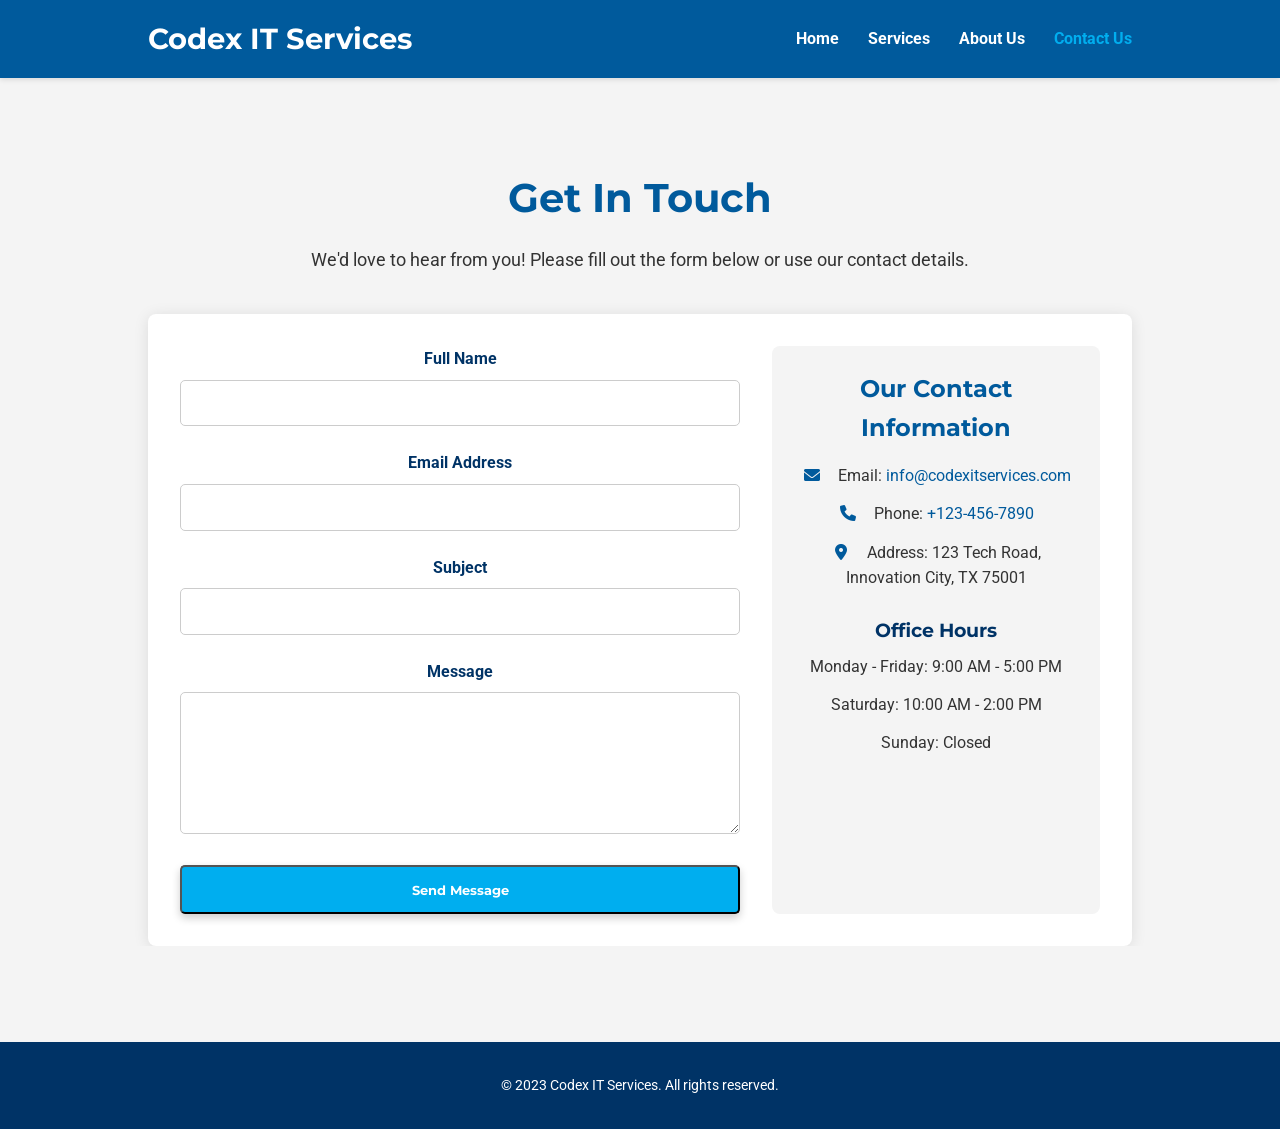
==== contact.html @ 5799e769 "feat: Create initial structure and styling for Codex IT Services website This commit introduces the " ====
<!DOCTYPE html>
<html lang="en">
<head>
    <meta charset="UTF-8">
    <meta name="viewport" content="width=device-width, initial-scale=1.0">
    <title>Contact Us - Codex IT Services</title>
    <link rel="stylesheet" href="style.css">
    <link rel="stylesheet" href="https://cdnjs.cloudflare.com/ajax/libs/font-awesome/6.0.0-beta3/css/all.min.css" integrity="sha512-Fo3rlrZj/k7ujTnHg4CGR2D7kSs0v4LLanw2qksYuRlEzO+tcaEPQogQ0KaoGN26/zrn20ImR1DfuLWnOo7aBA==" crossorigin="anonymous" referrerpolicy="no-referrer" />
</head>
<body>
    <header>
        <div class="container">
            <h1>Codex IT Services</h1>
            <nav>
                <ul>
                    <li><a href="index.html#home">Home</a></li>
                    <li><a href="index.html#services">Services</a></li>
                    <li><a href="index.html#about">About Us</a></li>
                    <li><a href="contact.html" class="active">Contact Us</a></li>
                </ul>
            </nav>
        </div>
    </header>

    <main class="contact-page-main">
        <section id="contact-form-section">
            <div class="container">
                <h2>Get In Touch</h2>
                <p>We'd love to hear from you! Please fill out the form below or use our contact details.</p>
                <div class="contact-content-wrapper">
                    <form id="contactForm" class="contact-form">
                        <div class="form-group">
                            <label for="name">Full Name</label>
                            <input type="text" id="name" name="name" required>
                        </div>
                        <div class="form-group">
                            <label for="email">Email Address</label>
                            <input type="email" id="email" name="email" required>
                        </div>
                        <div class="form-group">
                            <label for="subject">Subject</label>
                            <input type="text" id="subject" name="subject" required>
                        </div>
                        <div class="form-group">
                            <label for="message">Message</label>
                            <textarea id="message" name="message" rows="6" required></textarea>
                        </div>
                        <button type="submit" class="cta-button">Send Message</button>
                    </form>
                    <div class="contact-details">
                        <h3>Our Contact Information</h3>
                        <p><i class="fas fa-envelope"></i> Email: <a href="mailto:info@codexitservices.com">info@codexitservices.com</a></p>
                        <p><i class="fas fa-phone"></i> Phone: <a href="tel:+1234567890">+123-456-7890</a></p>
                        <p><i class="fas fa-map-marker-alt"></i> Address: 123 Tech Road, Innovation City, TX 75001</p>
                        <h4>Office Hours</h4>
                        <p>Monday - Friday: 9:00 AM - 5:00 PM</p>
                        <p>Saturday: 10:00 AM - 2:00 PM</p>
                        <p>Sunday: Closed</p>
                    </div>
                </div>
            </div>
        </section>
    </main>

    <footer>
        <div class="container">
            <p>&copy; 2023 Codex IT Services. All rights reserved.</p>
        </div>
    </footer>

    <script src="script.js"></script>
</body>
</html>
---- style.css ----
/* Import Google Fonts */
@import url('https://fonts.googleapis.com/css2?family=Montserrat:wght@700&family=Roboto:wght@400;700&display=swap');

/* Basic Reset */
* {
    margin: 0;
    padding: 0;
    box-sizing: border-box;
}

/* Variables for colors and fonts */
:root {
    --primary-color: #005A9C; /* Professional Blue */
    --secondary-color: #003366; /* Darker Blue */
    --accent-color: #00AEEF; /* Light Blue Accent */
    --text-color: #333333;
    --background-color: #FFFFFF;
    --light-gray: #f4f4f4;
    --heading-font: 'Montserrat', sans-serif;
    --body-font: 'Roboto', sans-serif;
}

html {
    font-size: 16px; /* Base font size for rem unit calculations */
    scroll-behavior: smooth; /* Smooth scrolling for anchor links */
}

body {
    font-family: var(--body-font);
    line-height: 1.6;
    color: var(--text-color);
    background-color: var(--background-color);
    padding-top: 70px; /* Add padding for fixed header */
}

.container {
    width: 80%;
    margin: auto;
    overflow: hidden; /* Clear floats */
    padding: 0 20px;
}

header {
    background: var(--primary-color);
    color: #fff;
    padding: 1rem 0;
    text-align: center;
    position: fixed; /* Fixed header */
    width: 100%;
    top: 0;
    left: 0;
    z-index: 1000; /* Ensure header is above other content */
    box-shadow: 0 2px 5px rgba(0,0,0,0.1);
}

header .container {
    display: flex;
    justify-content: space-between;
    align-items: center;
    padding-left: 20px; /* Ensure padding is consistent */
    padding-right: 20px;
}

header h1 {
    font-family: var(--heading-font);
    font-size: 1.8rem;
    margin: 0; /* Remove default margin */
}

nav ul {
    list-style: none;
    padding: 0; /* Remove default padding */
    margin: 0; /* Remove default margin */
}

nav ul li {
    display: inline;
    margin-left: 25px; /* Spacing between nav items */
}

nav ul li a {
    color: #fff;
    text-decoration: none;
    font-weight: bold;
    padding: 5px 0; /* Add some padding for easier clicking */
    transition: color 0.3s ease;
}

nav ul li a:hover,
nav ul li a.active { /* Style for active link */
    color: var(--accent-color);
}

.hero {
    background: linear-gradient(rgba(0, 90, 156, 0.8), rgba(0, 51, 102, 0.8)), url('https://via.placeholder.com/1500x800.png?text=Modern+IT+Infrastructure') no-repeat center center/cover; /* Placeholder image */
    color: #fff;
    padding: 6rem 0; /* Increased padding */
    text-align: center;
    min-height: calc(70vh - 70px); /* Adjust for fixed header height */
    display: flex;
    flex-direction: column;
    justify-content: center;
    align-items: center;
}

.hero h2 {
    font-family: var(--heading-font);
    font-size: 3rem; /* Larger headline */
    margin-bottom: 1rem;
    text-shadow: 2px 2px 4px rgba(0,0,0,0.5);
}

.hero p {
    font-size: 1.3rem;
    margin-bottom: 2rem;
    max-width: 600px; /* Constrain paragraph width */
}

.cta-button {
    display: inline-block;
    background: var(--accent-color);
    color: #fff; /* White text for better contrast */
    padding: 0.9rem 1.8rem; /* Slightly larger button */
    text-decoration: none;
    border-radius: 5px;
    font-weight: bold;
    font-family: var(--heading-font);
    transition: background-color 0.3s ease, transform 0.3s ease;
    box-shadow: 0 4px 8px rgba(0,0,0,0.2);
}

.cta-button:hover {
    background: var(--secondary-color);
    transform: translateY(-2px); /* Slight lift on hover */
}

section {
    padding: 4rem 0; /* Increased padding for sections */
    /* text-align: center; Let container handle this or apply specifically */
}

section .container { /* Ensure sections use the container correctly */
    text-align: center; /* Center text content within sections */
}


section#services {
    background-color: var(--light-gray); /* Alternate background for services */
}

section h2 {
    font-family: var(--heading-font);
    font-size: 2.5rem; /* Consistent heading size */
    margin-bottom: 2.5rem; /* More space below heading */
    color: var(--primary-color);
}

.services-grid {
    display: grid;
    grid-template-columns: repeat(auto-fit, minmax(300px, 1fr)); /* Responsive grid */
    gap: 2rem; /* Space between service items */
    text-align: left; /* Align text to left within service boxes */
}

.service {
    background: var(--background-color);
    padding: 2rem; /* More padding within service boxes */
    border-radius: 8px; /* Rounded corners */
    box-shadow: 0 2px 15px rgba(0,0,0,0.1); /* Softer shadow */
    transition: transform 0.3s ease, box-shadow 0.3s ease;
    display: flex; /* Use flexbox for layout */
    flex-direction: column; /* Stack items vertically */
    align-items: center; /* Center items horizontally */
    text-align: center; /* Center text for items like icon */
}

.service-icon {
    color: var(--primary-color);
    margin-bottom: 1rem;
}

.service:hover {
    transform: translateY(-5px);
    box-shadow: 0 4px 20px rgba(0,0,0,0.15);
}

.service h3 {
    font-family: var(--heading-font);
    color: var(--secondary-color);
    margin-bottom: 1rem; /* Space below service title */
    font-size: 1.5rem;
    text-align: center; /* Ensure heading is centered if not inheriting */
}

.service p {
    font-size: 0.95rem;
    line-height: 1.7;
    text-align: left; /* Keep paragraph text left-aligned for readability */
}

#about, #contact {
    padding: 4rem 0; /* Consistent padding with other sections */
}

#about .container p, #contact .container p { /* Target p inside container for these sections */
    max-width: 700px;
    margin-left: auto;
    margin-right: auto;
    margin-bottom: 1rem; 
    font-size: 1.1rem;
    text-align: left; /* Or center if preferred, but often left is more readable for paragraphs */
}


footer {
    text-align: center;
    padding: 2rem 0; /* Increased padding */
    background: var(--secondary-color); /* Darker footer */
    color: #fff;
    width: 100%;
}

footer p {
    margin: 0; /* Remove default margin */
    font-size: 0.9rem;
}

/* Contact Page Specific Styles */
.contact-page-main {
    padding: 2rem 0; /* Reduced padding compared to homepage sections for a more focused feel */
    background-color: var(--light-gray); /* Light background for the contact page content area */
}

.contact-page-main .container h2 { /* Style for "Get In Touch" heading */
    font-family: var(--heading-font);
    font-size: 2.5rem;
    color: var(--primary-color);
    text-align: center;
    margin-bottom: 1rem;
}

.contact-page-main .container > p { /* Style for the intro paragraph */
    text-align: center;
    margin-bottom: 2.5rem;
    font-size: 1.1rem;
    max-width: 700px;
    margin-left: auto;
    margin-right: auto;
}

.contact-content-wrapper {
    display: flex;
    flex-wrap: wrap; /* Allow wrapping on smaller screens */
    gap: 2rem; /* Space between form and details */
    background-color: var(--background-color); /* White background for the content box */
    padding: 2rem;
    border-radius: 8px;
    box-shadow: 0 2px 15px rgba(0,0,0,0.1);
}

.contact-form {
    flex: 2; /* Form takes more space */
    min-width: 300px; /* Minimum width before wrapping */
}

.contact-details {
    flex: 1; /* Details take less space */
    min-width: 280px; /* Minimum width before wrapping */
    background-color: var(--light-gray); /* Slightly different background for details section */
    padding: 1.5rem;
    border-radius: 8px;
}

.form-group {
    margin-bottom: 1.5rem;
}

.form-group label {
    display: block;
    font-weight: bold;
    margin-bottom: 0.5rem;
    color: var(--secondary-color);
}

.form-group input[type="text"],
.form-group input[type="email"],
.form-group textarea {
    width: 100%;
    padding: 0.8rem;
    border: 1px solid #ccc;
    border-radius: 5px;
    font-family: var(--body-font);
    font-size: 1rem;
}

.form-group textarea {
    resize: vertical; /* Allow vertical resize, disable horizontal */
}

.form-group input[type="text"]:focus,
.form-group input[type="email"]:focus,
.form-group textarea:focus {
    outline: none;
    border-color: var(--primary-color);
    box-shadow: 0 0 5px rgba(0, 90, 156, 0.3);
}

.contact-form .cta-button { /* Specific styling for submit button if needed, inherits most from .cta-button */
    width: 100%;
    padding: 0.9rem 0; /* Adjust padding for full width */
}

.contact-details h3 {
    font-family: var(--heading-font);
    color: var(--primary-color);
    margin-bottom: 1rem;
    font-size: 1.5rem;
}

.contact-details h4 {
    font-family: var(--heading-font);
    color: var(--secondary-color);
    margin-top: 1.5rem;
    margin-bottom: 0.5rem;
    font-size: 1.2rem;
}

.contact-details p {
    margin-bottom: 0.8rem;
    font-size: 1rem;
    line-height: 1.6;
    color: var(--text-color);
}

.contact-details p i {
    color: var(--primary-color);
    margin-right: 0.75rem;
    width: 20px; /* Ensure icons align nicely */
    text-align: center;
}

.contact-details a {
    color: var(--primary-color);
    text-decoration: none;
    transition: color 0.3s ease;
}

.contact-details a:hover {
    color: var(--accent-color);
    text-decoration: underline;
}


/* Responsive Adjustments */

/* Tablet and larger phone landscape */
@media (max-width: 768px) {
    body {
        padding-top: 60px; /* Adjust for potentially shorter header if logo/nav stacks nicely */
    }

    header {
        padding: 0.8rem 0;
    }
    
    header .container {
        flex-direction: column;
        padding-bottom: 0.5rem;
    }

    header h1 {
        margin-bottom: 0.8rem; /* More space when stacked */
        font-size: 1.6rem; /* Slightly smaller title */
    }

    nav ul {
        text-align: center; /* Center the nav items */
    }
    
    nav ul li {
        margin: 0 10px; /* Reduce margin for smaller screens */
    }

    .hero {
        padding: 3rem 0;
        min-height: calc(60vh - 60px); /* Adjust min-height */
    }

    .hero h2 {
        font-size: 2.2rem;
    }

    .hero p {
        font-size: 1.1rem;
        padding: 0 15px; /* Add padding to prevent text touching edges */
    }

    .cta-button {
        padding: 0.8rem 1.5rem;
        font-size: 0.9rem;
    }

    section h2 { /* This will also affect contact page h2 if not overridden */
        font-size: 2rem;
    }
    /* Ensure contact page specific h2 is maintained or adjusted */
    .contact-page-main .container h2 {
        font-size: 2rem; /* Match other section titles on this breakpoint */
    }


    .services-grid {
        grid-template-columns: 1fr; /* Stack services on smaller screens */
        gap: 1.5rem;
    }

    .service {
        padding: 1.5rem;
    }

    .container {
        width: 90%;
        padding: 0 15px; /* Adjust container padding */
    }

    #about .container p, 
    #contact .container p { /* This was for homepage sections, adjust for contact page main intro p */
        font-size: 1rem; 
    }
    .contact-page-main .container > p {
        font-size: 1rem;
    }

    .contact-content-wrapper {
        padding: 1.5rem; /* Reduce padding on smaller screens */
    }

    .contact-form {
        margin-bottom: 1.5rem; /* Add space if it wraps above details */
    }

}

/* Smaller phones portrait */
@media (max-width: 480px) {
    html {
        font-size: 15px; /* Slightly reduce base font size for better fit */
    }

    body {
        padding-top: 50px; /* Further adjust for header */
    }

    header {
        padding: 0.5rem 0;
    }

    header .container {
       /* Already column from 768px */
    }

    header h1 {
        font-size: 1.5rem; /* Further reduce title size */
        margin-bottom: 0.5rem;
    }

    nav ul li {
        display: block; /* Stack navigation items vertically */
        margin: 0.5rem 0; /* Adjust margin for vertical stacking */
        text-align: center;
    }

    nav ul li a {
        padding: 8px 5px; /* Ensure clickable area */
    }

    .hero {
        padding: 2.5rem 0;
        min-height: calc(50vh - 50px);
    }

    .hero h2 {
        font-size: 1.8rem; /* Further reduce hero headline */
    }

    .hero p {
        font-size: 1rem; /* Further reduce hero paragraph */
    }

    .cta-button {
        padding: 0.7rem 1.2rem;
        font-size: 0.85rem;
    }

    section { /* General section padding */
        padding: 2.5rem 0;
    }
    .contact-page-main { /* Specific padding for contact page */
         padding: 1.5rem 0;
    }

    section h2 { /* General section heading */
        font-size: 1.8rem; 
        margin-bottom: 2rem;
    }
    .contact-page-main .container h2 { /* Contact page heading */
        font-size: 1.8rem;
        margin-bottom: 1rem;
    }
    
    .container {
        width: 95%; /* Maximize width on very small screens */
        padding: 0 10px;
    }

    #about .container p,
    #contact .container p { /* Homepage sections */
        font-size: 0.95rem;
    }
    .contact-page-main .container > p { /* Contact page intro */
        font-size: 0.95rem;
        margin-bottom: 1.5rem;
    }
    
    .contact-content-wrapper {
        padding: 1rem; /* Further reduce padding */
        gap: 1.5rem;
    }

    .contact-details p {
        font-size: 0.9rem;
    }
    .contact-details p i {
        margin-right: 0.5rem;
    }


    footer {
        padding: 1.5rem 0;
    }

    footer p {
        font-size: 0.85rem;
    }
}
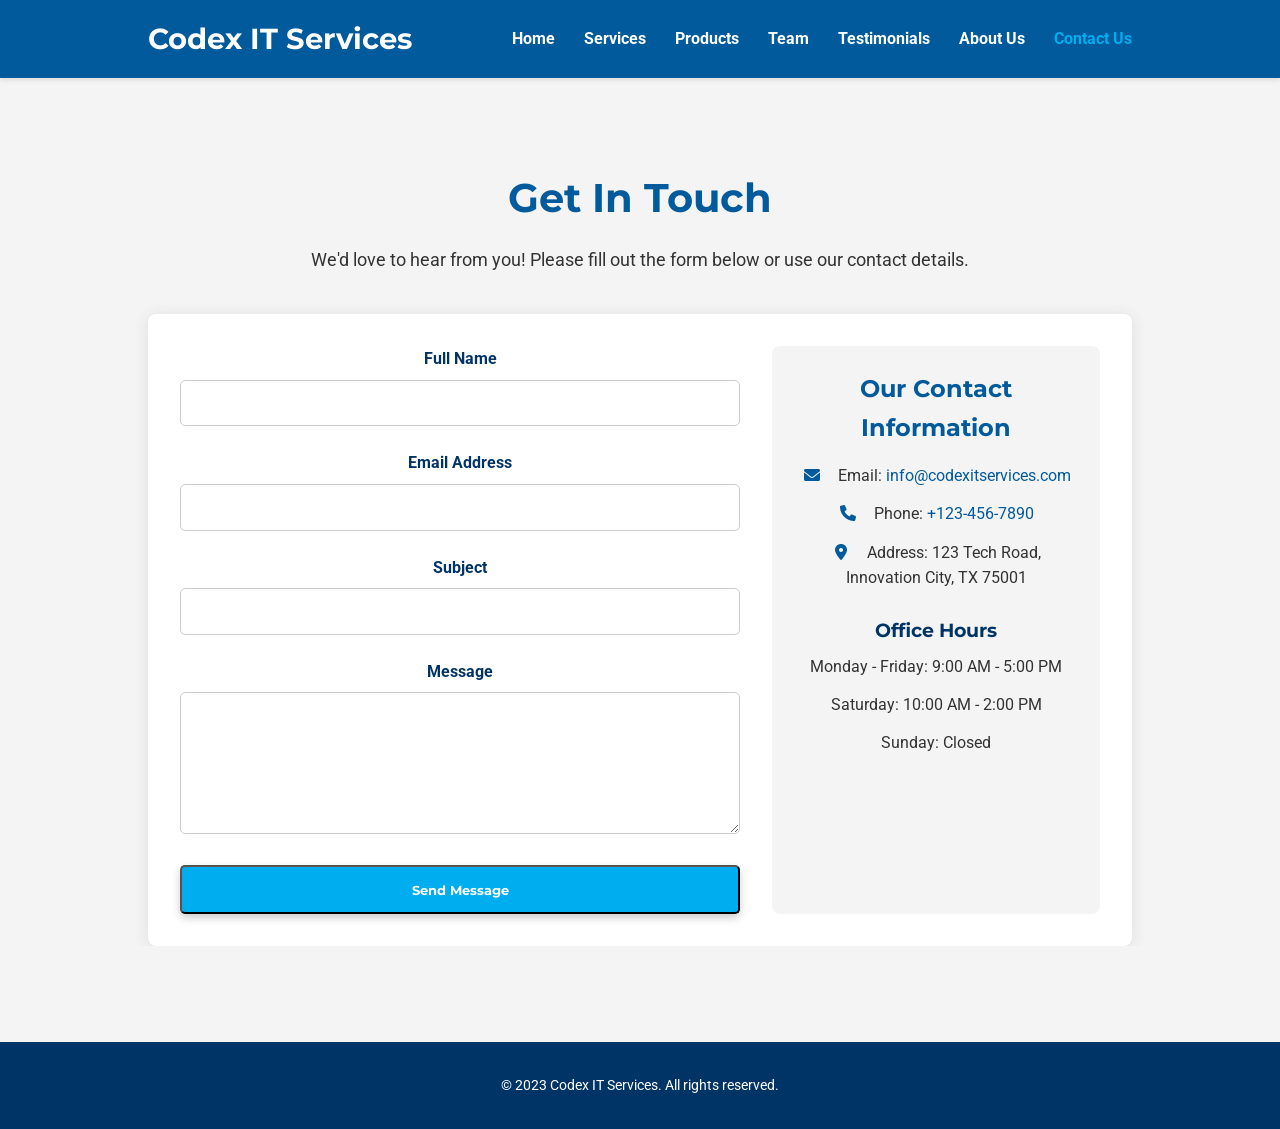
==== commit 5d2edb89: "feat: Implement dynamic content, new sections, and About Us page This commit significantly enhances " ====
--- a/contact.html
+++ b/contact.html
@@ -13,9 +13,12 @@
             <h1>Codex IT Services</h1>
             <nav>
                 <ul>
-                    <li><a href="index.html#home">Home</a></li>
+                    <li><a href="index.html">Home</a></li>
                     <li><a href="index.html#services">Services</a></li>
-                    <li><a href="index.html#about">About Us</a></li>
+                    <li><a href="index.html#products">Products</a></li>
+                    <li><a href="index.html#team">Team</a></li>
+                    <li><a href="index.html#testimonials">Testimonials</a></li>
+                    <li><a href="about.html">About Us</a></li>
                     <li><a href="contact.html" class="active">Contact Us</a></li>
                 </ul>
             </nav>
--- a/style.css
+++ b/style.css
@@ -92,11 +92,14 @@
 }
 
 .hero {
-    background: linear-gradient(rgba(0, 90, 156, 0.8), rgba(0, 51, 102, 0.8)), url('https://via.placeholder.com/1500x800.png?text=Modern+IT+Infrastructure') no-repeat center center/cover; /* Placeholder image */
+    /* Using a kitten placeholder for variety. Dimensions can be adjusted. */
+    /* A slightly more neutral dark gradient for better general image compatibility */
+    background: linear-gradient(rgba(0, 0, 0, 0.6), rgba(0, 0, 0, 0.6)), url('https://placekitten.com/1500/800') no-repeat center center/cover;
     color: #fff;
-    padding: 6rem 0; /* Increased padding */
+    padding: 6rem 20px; /* Added horizontal padding for text content on smaller screens if container fluid */
     text-align: center;
-    min-height: calc(70vh - 70px); /* Adjust for fixed header height */
+    min-height: 75vh; /* Slightly increased min-height, adjusted calc if header height changes */
+    /* calc(75vh - 70px) if body padding-top is exactly header height. Or fixed vh if preferred. */
     display: flex;
     flex-direction: column;
     justify-content: center;
@@ -198,7 +201,190 @@
     text-align: left; /* Keep paragraph text left-aligned for readability */
 }
 
-#about, #contact {
+/* Products Section Styles */
+section#products {
+    background-color: var(--background-color); /* Or var(--light-gray) if alternating */
+}
+
+.products-grid {
+    display: grid;
+    grid-template-columns: repeat(auto-fit, minmax(280px, 1fr)); /* Adjust minmax for product items */
+    gap: 2rem;
+}
+
+.product-item {
+    background: var(--background-color); /* White background for product cards */
+    border: 1px solid #eee; /* Subtle border */
+    border-radius: 8px;
+    padding: 1.5rem;
+    text-align: center;
+    box-shadow: 0 2px 10px rgba(0,0,0,0.08);
+    transition: transform 0.3s ease, box-shadow 0.3s ease;
+    display: flex;
+    flex-direction: column;
+}
+
+.product-item:hover {
+    transform: translateY(-5px);
+    box-shadow: 0 4px 15px rgba(0,0,0,0.12);
+}
+
+.product-image {
+    width: 100%;
+    height: 200px; /* Fixed height for product images */
+    object-fit: cover; /* Scale image nicely, cropping if necessary */
+    border-radius: 5px;
+    margin-bottom: 1rem;
+}
+
+.product-item h3 {
+    font-family: var(--heading-font);
+    color: var(--secondary-color);
+    font-size: 1.4rem;
+    margin-bottom: 0.5rem;
+    min-height: 2.8rem; /* Approx 2 lines of text */
+}
+
+.product-item .product-category {
+    font-size: 0.85rem;
+    color: var(--accent-color);
+    font-weight: bold;
+    margin-bottom: 0.75rem;
+    text-transform: uppercase;
+}
+
+.product-item p { /* Description */
+    font-size: 0.9rem;
+    line-height: 1.6;
+    text-align: left; 
+    margin-bottom: 1rem; /* Space before potential button */
+    flex-grow: 1; /* Allow description to take available space */
+}
+
+.error-message { /* For JS loading errors */
+    color: red;
+    text-align: center;
+    width: 100%;
+    padding: 1rem;
+}
+
+/* Team Section Styles */
+section#team {
+    background-color: var(--light-gray); /* Alternating background color */
+}
+
+.team-grid {
+    display: grid;
+    grid-template-columns: repeat(auto-fit, minmax(280px, 1fr));
+    gap: 2rem;
+}
+
+.team-member-card {
+    background: var(--background-color);
+    border-radius: 8px;
+    box-shadow: 0 2px 10px rgba(0,0,0,0.1);
+    padding: 1.5rem;
+    text-align: center;
+    display: flex;
+    flex-direction: column;
+    align-items: center;
+    transition: transform 0.3s ease, box-shadow 0.3s ease;
+}
+
+.team-member-card:hover {
+    transform: translateY(-5px);
+    box-shadow: 0 4px 15px rgba(0,0,0,0.15);
+}
+
+.team-member-image {
+    width: 150px; /* Control image size */
+    height: 150px;
+    border-radius: 50%; /* Circular images */
+    object-fit: cover;
+    margin-bottom: 1rem;
+    border: 3px solid var(--primary-color);
+}
+
+.team-member-name {
+    font-family: var(--heading-font);
+    color: var(--secondary-color);
+    font-size: 1.5rem; /* Increased from product title */
+    margin-bottom: 0.25rem; /* Tighter spacing */
+}
+
+.team-member-role {
+    font-size: 1rem; /* Slightly larger than product category */
+    color: var(--primary-color); /* Use primary color for role */
+    font-weight: bold;
+    margin-bottom: 0.75rem;
+}
+
+.team-member-bio {
+    font-size: 0.9rem;
+    line-height: 1.6;
+    text-align: center; /* Center bio text */
+    color: var(--text-color);
+}
+
+/* Testimonials Section Styles */
+section#testimonials {
+    background-color: var(--background-color); /* White background */
+}
+
+.testimonials-grid {
+    display: grid;
+    grid-template-columns: repeat(auto-fit, minmax(300px, 1fr));
+    gap: 2rem;
+}
+
+.testimonial-item {
+    background: var(--light-gray); /* Light gray background for cards */
+    border-left: 5px solid var(--primary-color); /* Accent border */
+    padding: 2rem;
+    border-radius: 0 8px 8px 0; /* Rounded corners on one side */
+    box-shadow: 0 2px 8px rgba(0,0,0,0.08);
+    position: relative; /* For pseudo-elements if needed */
+}
+
+.testimonial-item::before { /* Optional: decorative quote mark */
+    content: '\\201C'; /* Left double quotation mark */
+    font-family: 'Georgia', serif; /* Serif font for quotes */
+    font-size: 4rem;
+    color: var(--primary-color);
+    opacity: 0.2;
+    position: absolute;
+    top: 0.5rem;
+    left: 0.5rem;
+    line-height: 1;
+}
+
+
+.testimonial-feedback {
+    font-style: italic;
+    font-size: 1.1rem;
+    line-height: 1.7;
+    color: var(--text-color);
+    margin-bottom: 1.5rem; /* More space for feedback */
+    position: relative; /* Ensure feedback is above pseudo-element */
+    z-index: 1;
+}
+
+.testimonial-client {
+    font-weight: bold;
+    color: var(--secondary-color);
+    font-size: 1rem;
+    margin-bottom: 0.25rem;
+    text-align: right;
+}
+
+.testimonial-project {
+    font-size: 0.9rem;
+    color: var(--accent-color);
+    text-align: right;
+}
+
+
+#about, #contact { /* Note: #contact here refers to the section on index.html, not contact.html page */
     padding: 4rem 0; /* Consistent padding with other sections */
 }
 
@@ -224,6 +410,118 @@
     margin: 0; /* Remove default margin */
     font-size: 0.9rem;
 }
+
+/* About Us Page Specific Styles */
+.about-page-main {
+    padding: 2rem 0; /* Consistent padding for page content */
+}
+
+.about-page-main section { /* Override general section padding for About page sections */
+    padding: 2rem 0;
+}
+
+.about-page-main .container h2, /* Main title "About Codex IT Services" */
+.about-page-main .container h3 { /* Sub-titles like "Our Mission", "Why Choose Us?" */
+    font-family: var(--heading-font);
+    color: var(--primary-color);
+    text-align: center;
+    margin-bottom: 1.5rem;
+}
+.about-page-main .container h2 { /* Main title specific size */
+    font-size: 2.5rem; /* Same as other main section titles */
+    margin-bottom: 2rem;
+}
+.about-page-main .container h3 { /* Sub-titles specific size */
+    font-size: 2rem; 
+    color: var(--secondary-color); /* Darker blue for subtitles */
+}
+
+
+.about-text {
+    font-size: 1.1rem;
+    line-height: 1.7;
+    color: var(--text-color);
+    text-align: left;
+    margin-bottom: 1.5rem;
+    max-width: 800px; /* Control width for readability */
+    margin-left: auto;
+    margin-right: auto;
+}
+
+.mission-vision-section {
+    background-color: var(--light-gray); /* Light gray background */
+}
+
+.mission-vision-wrapper {
+    display: flex;
+    flex-wrap: wrap;
+    gap: 2rem;
+    justify-content: center; /* Center items if they don't fill space */
+}
+
+.mission-statement,
+.vision-statement {
+    background-color: var(--background-color);
+    padding: 2rem;
+    border-radius: 8px;
+    box-shadow: 0 2px 10px rgba(0,0,0,0.08);
+    flex: 1; /* Allow them to grow */
+    min-width: 300px; /* Minimum width before stacking */
+    text-align: left;
+}
+
+.mission-statement h3,
+.vision-statement h3 {
+    text-align: left; /* Override centered h3 for these specific ones */
+    margin-bottom: 1rem;
+    font-size: 1.8rem; /* Slightly smaller than section subtitles */
+}
+
+.mission-statement p,
+.vision-statement p {
+    font-size: 1rem;
+    line-height: 1.6;
+    color: var(--text-color);
+}
+
+#why-choose-us .container h3 { /* "Why Choose Us?" title */
+    margin-bottom: 2rem; /* More space before the list */
+}
+
+.why-choose-list {
+    list-style: none;
+    padding: 0;
+    max-width: 800px; /* Control width */
+    margin: 0 auto; /* Center the list */
+    text-align: left;
+}
+
+.why-choose-list li {
+    display: flex;
+    align-items: flex-start; /* Align icon with top of text block */
+    margin-bottom: 1.5rem;
+    font-size: 1rem;
+}
+
+.why-choose-list li i {
+    color: var(--primary-color);
+    font-size: 1.5rem; /* Size of the check icon */
+    margin-right: 1rem;
+    margin-top: 0.2rem; /* Align icon slightly better with text */
+}
+
+.why-choose-list li h4 {
+    font-family: var(--heading-font);
+    color: var(--secondary-color);
+    font-size: 1.2rem;
+    margin-bottom: 0.3rem;
+}
+
+.why-choose-list li p {
+    line-height: 1.6;
+    color: var(--text-color);
+}
+
 
 /* Contact Page Specific Styles */
 .contact-page-main {
@@ -407,6 +705,19 @@
     .contact-page-main .container h2 {
         font-size: 2rem; /* Match other section titles on this breakpoint */
     }
+    /* About page responsive adjustments */
+    .about-page-main .container h2 {
+        font-size: 2rem;
+    }
+    .about-page-main .container h3 {
+        font-size: 1.7rem;
+    }
+    .mission-statement h3, .vision-statement h3 {
+        font-size: 1.5rem;
+    }
+    .about-text {
+        font-size: 1rem;
+    }
 
 
     .services-grid {
@@ -437,6 +748,68 @@
 
     .contact-form {
         margin-bottom: 1.5rem; /* Add space if it wraps above details */
+    }
+
+    /* Responsive for Products Grid */
+    .products-grid {
+        grid-template-columns: repeat(auto-fit, minmax(250px, 1fr));
+        gap: 1.5rem;
+    }
+
+    .product-item {
+        padding: 1rem;
+    }
+    .product-item h3 {
+        font-size: 1.3rem;
+        min-height: 2.6rem; /* Adjust if needed */
+    }
+    .product-item .product-category {
+        font-size: 0.8rem;
+    }
+    .product-item p { /* Description */
+        font-size: 0.85rem;
+    }
+    .product-image {
+        height: 180px;
+    }
+
+    /* Responsive for Team Grid */
+    .team-grid {
+        grid-template-columns: repeat(auto-fit, minmax(250px, 1fr));
+        gap: 1.5rem;
+    }
+    .team-member-card {
+        padding: 1rem;
+    }
+    .team-member-name {
+        font-size: 1.3rem;
+    }
+    .team-member-role {
+        font-size: 0.9rem;
+    }
+    .team-member-bio {
+        font-size: 0.85rem;
+    }
+    .team-member-image {
+        width: 120px;
+        height: 120px;
+    }
+
+    /* Responsive for Testimonials Grid */
+    .testimonials-grid {
+        gap: 1.5rem;
+    }
+    .testimonial-item {
+        padding: 1.5rem;
+    }
+    .testimonial-feedback {
+        font-size: 1rem;
+    }
+    .testimonial-client {
+        font-size: 0.95rem;
+    }
+    .testimonial-project {
+        font-size: 0.85rem;
     }
 
 }
@@ -534,6 +907,56 @@
         margin-right: 0.5rem;
     }
 
+    /* Responsive for Products Grid - smaller phones */
+    .products-grid {
+        grid-template-columns: 1fr; /* Stack products */
+    }
+    .product-item h3 {
+        font-size: 1.2rem;
+        min-height: auto; /* Allow natural height */
+    }
+    .product-image {
+        height: 160px;
+    }
+
+    /* Responsive for Team Grid - smaller phones */
+    .team-grid {
+        grid-template-columns: 1fr; /* Stack team members */
+    }
+    .team-member-name {
+        font-size: 1.2rem;
+    }
+    .team-member-image {
+        width: 100px;
+        height: 100px;
+    }
+
+    /* Responsive for Testimonials Grid - smaller phones */
+    .testimonials-grid {
+        grid-template-columns: 1fr; /* Stack testimonials */
+    }
+
+    /* About page responsive - smaller phones */
+    .about-page-main .container h2 {
+        font-size: 1.8rem;
+    }
+    .about-page-main .container h3 {
+        font-size: 1.5rem;
+    }
+    .mission-statement h3, .vision-statement h3 {
+        font-size: 1.3rem;
+    }
+    .mission-statement, .vision-statement {
+        padding: 1.5rem;
+    }
+    .why-choose-list li i {
+        font-size: 1.3rem;
+        margin-right: 0.8rem;
+    }
+    .why-choose-list li h4 {
+        font-size: 1.1rem;
+    }
+
 
     footer {
         padding: 1.5rem 0;
